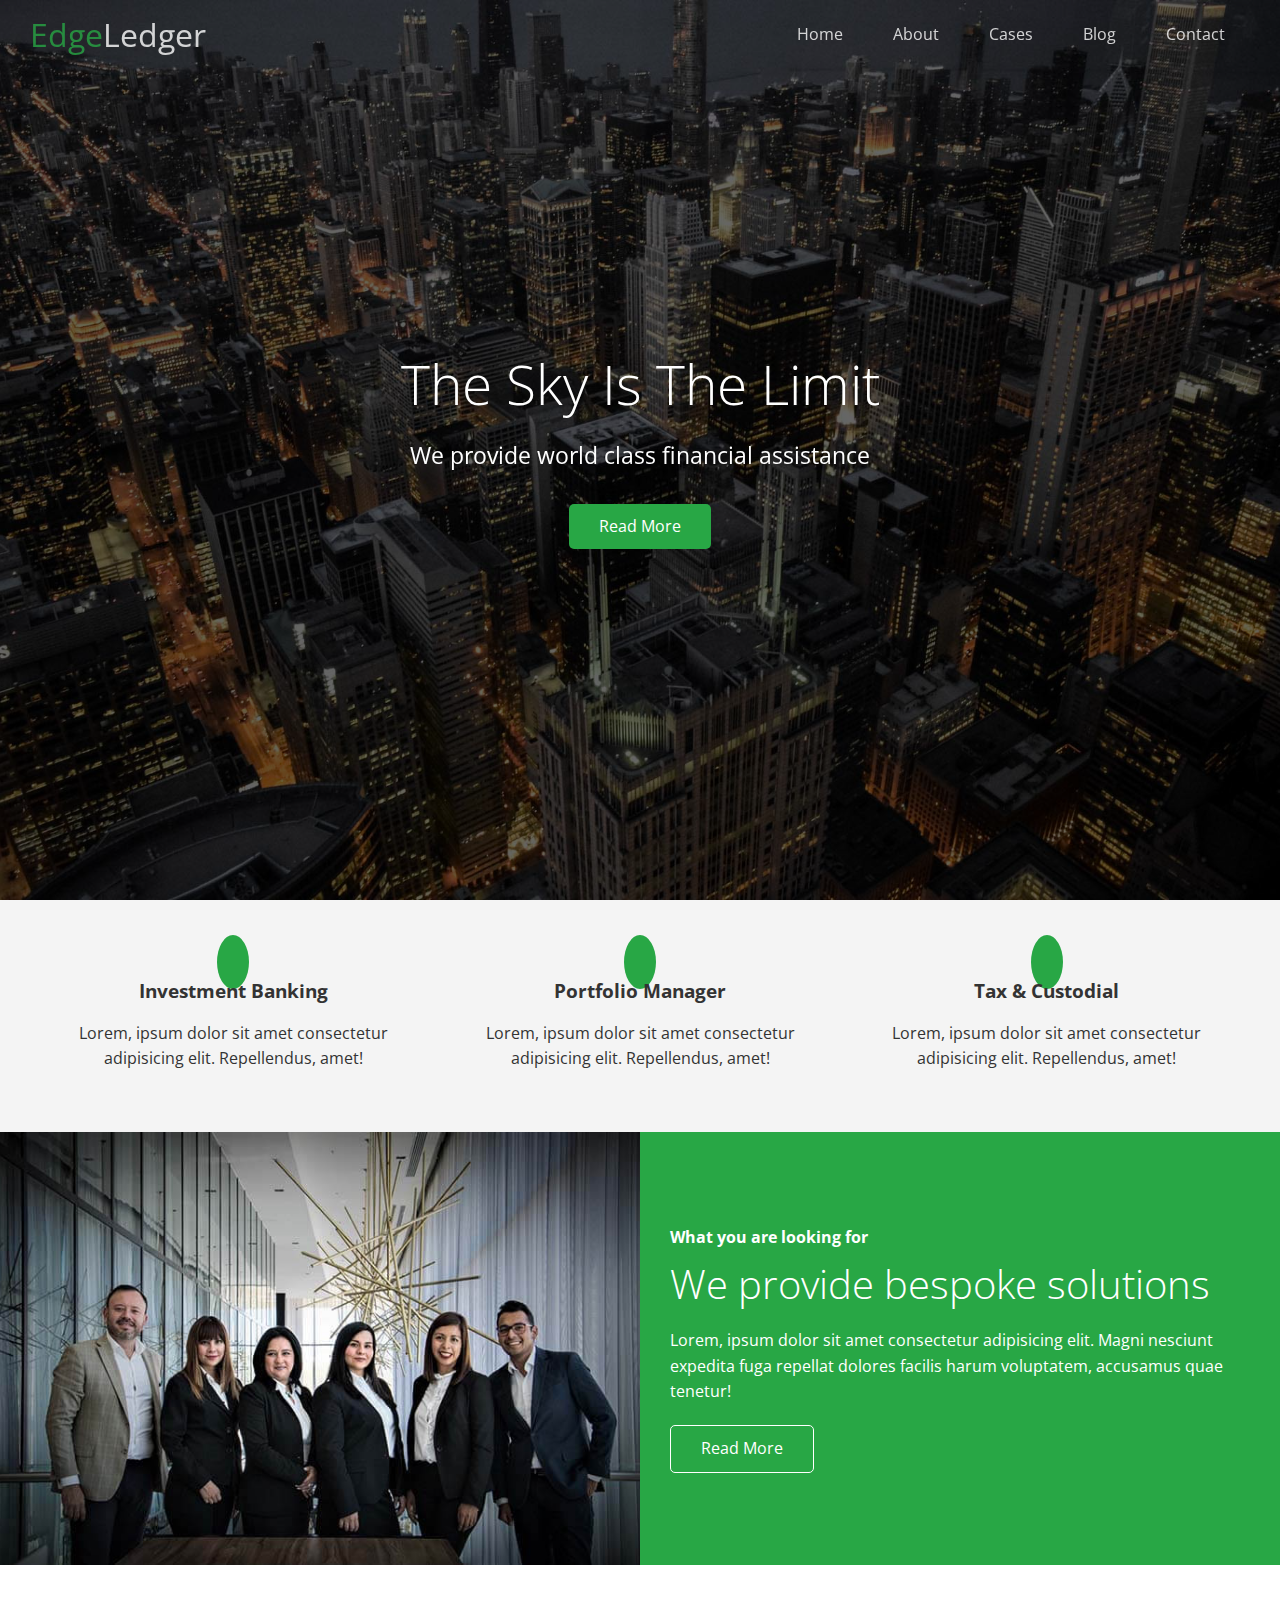
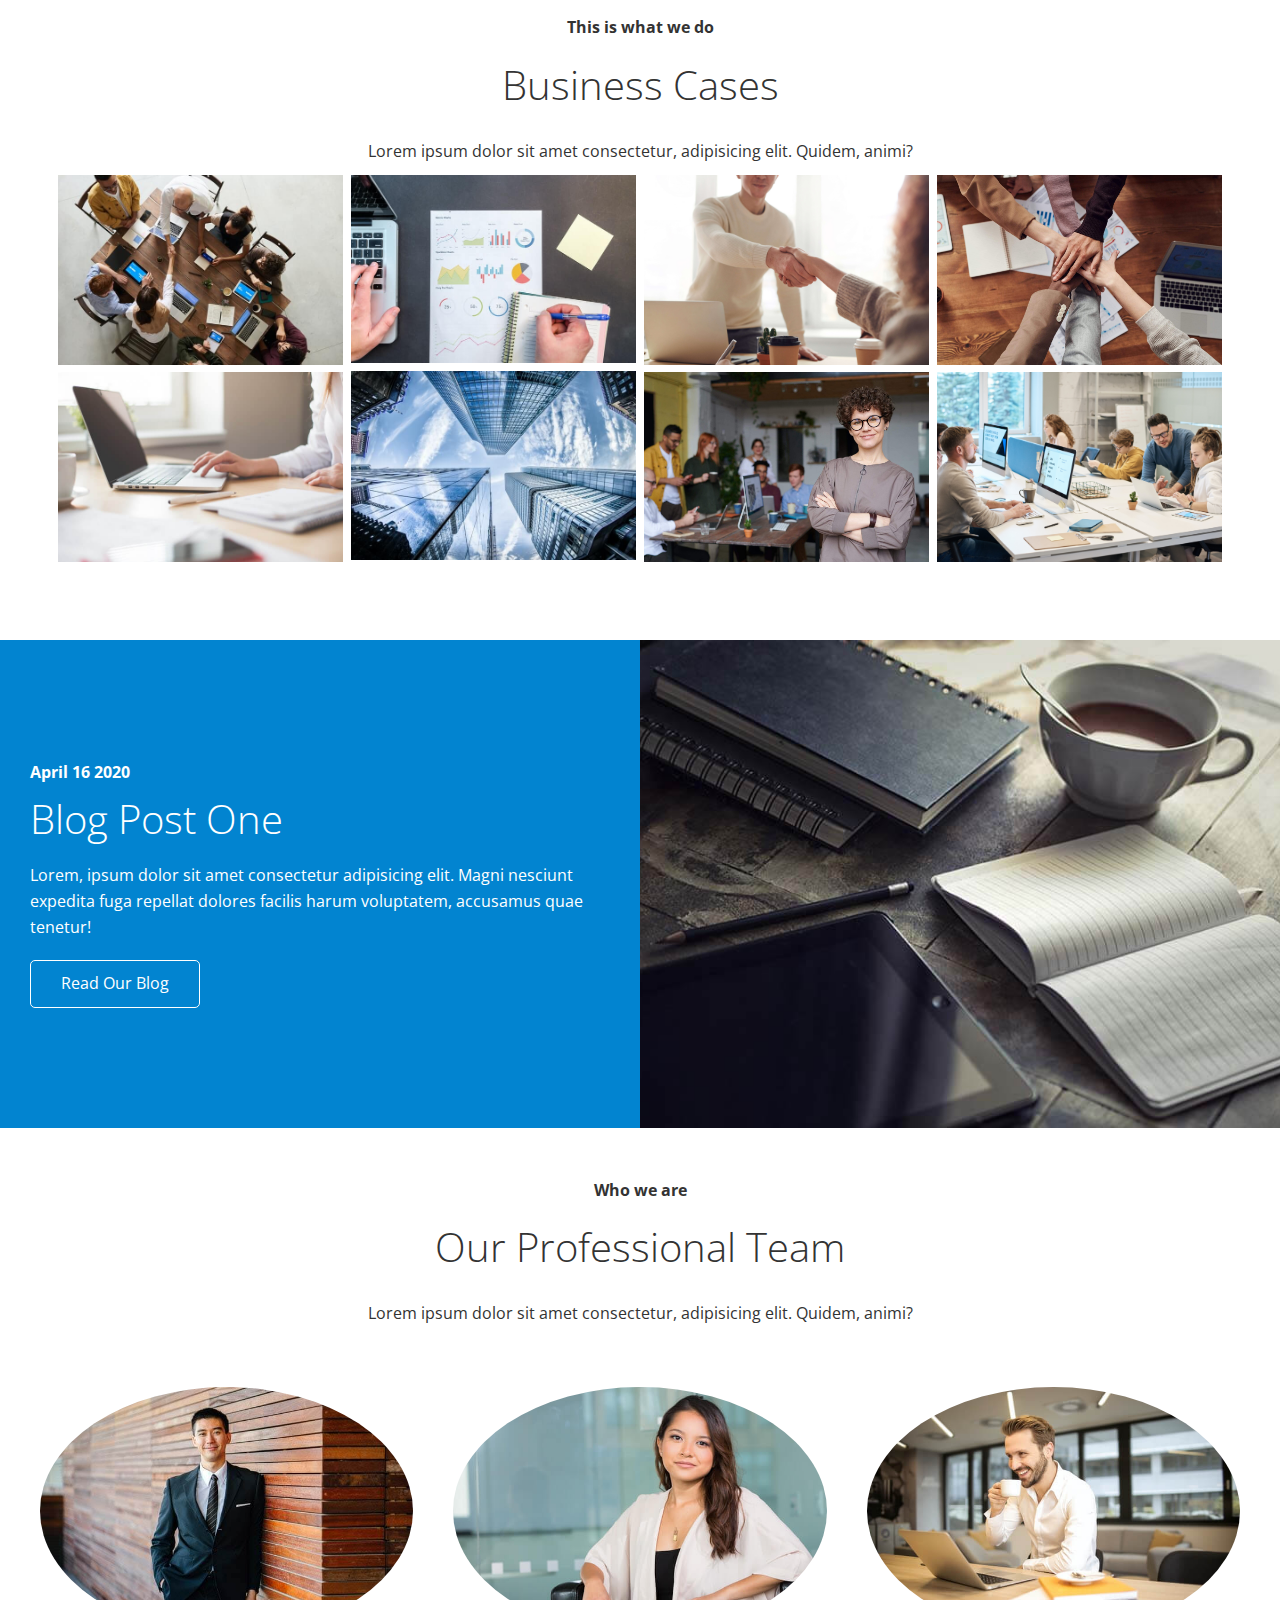
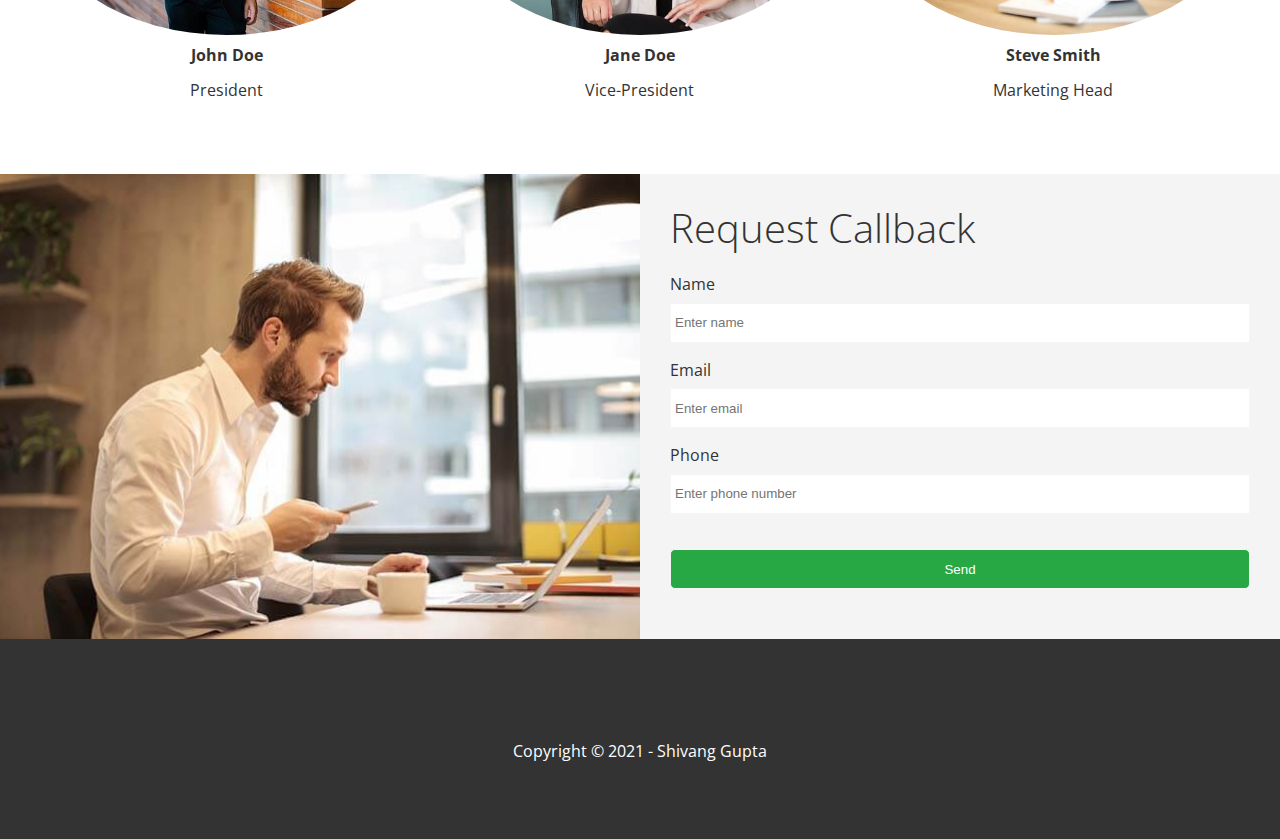
==== Edge Ledger Website/index.html @ a558a902 "Add files via upload" ====
<!DOCTYPE html>
<html lang="en">
<head>
  <meta charset="UTF-8">
  <meta http-equiv="X-UA-Compatible" content="IE=edge">
  <meta name="viewport" content="width=, initial-scale=1.0">
  <link rel="stylesheet" href="https://cdnjs.cloudflare.com/ajax/libs/font-awesome/5.15.2/css/all.min.css" integrity="sha512-HK5fgLBL+xu6dm/Ii3z4xhlSUyZgTT9tuc/hSrtw6uzJOvgRr2a9jyxxT1ely+B+xFAmJKVSTbpM/CuL7qxO8w==" crossorigin="anonymous" />
  <link rel="stylesheet" href="css/lightbox.min.css">
  <link rel="stylesheet" href="css/utilities.css">
  <link rel="stylesheet" href="css/style.css">
  <link rel="shortcut icon" type="image/x-icon" href="/favicon.ico">
  <title>Welcome To EdgeLedger</title>
</head>
<body id="home">
  <header class="hero">
    <div class="navbar top" id="navbar">
      <h1 class="logo">
        <span class="text-primary"><i class="fas fa-book-open"></i>Edge</span>Ledger
      </h1>
      <nav>
        <ul>
          <li><a href="#home">Home</a></li>
          <li><a href="#about">About</a></li>
          <li><a href="#cases">Cases</a></li>
          <li><a href="#blog">Blog</a></li>
          <li><a href="#contact">Contact</a></li>
        </ul>
      </nav>
    </div>
    <div class="content">
      <h1>The Sky Is The Limit</h1>
      <p>We provide world class financial assistance</p>
      <a href="#about" class="btn"><i class="fas fa-chevron-right"></i> Read More</a>
    </div>
  </header>

  <main>
    <!-- About:Icons -->
    <section id="about" class="icons bg-light">
      <div class="flex-items">
        <div>
          <i class="fas fa-university fa-2x"></i>
          <div>
            <h3>Investment Banking</h3>
            <p>Lorem, ipsum dolor sit amet consectetur adipisicing elit. Repellendus, amet!</p>
          </div>
        </div>
        <div>
          <i class="fas fa-book-reader fa-2x"></i>
          <div>
            <h3>Portfolio Manager</h3>
            <p>Lorem, ipsum dolor sit amet consectetur adipisicing elit. Repellendus, amet!</p>
          </div>
        </div>
        <div>
          <i class="fas fa-pencil-alt fa-2x"></i>
          <div>
            <h3>Tax & Custodial</h3>
            <p>Lorem, ipsum dolor sit amet consectetur adipisicing elit. Repellendus, amet!</p>
          </div>
        </div>
      </div>
    </section>

    <!-- About:Solutions -->
    <section class="solutions flex-columns">
      <div class="row">
        <div class="column">
          <div class="column-1">
            <img src="images/home/people.jpg" alt="">
          </div>
        </div>
        <div class="column">
          <div class="column-2 bg-primary">
            <h4>What you are looking for</h4>
            <h2>We provide bespoke solutions</h2>
            <p>Lorem, ipsum dolor sit amet consectetur adipisicing elit. Magni nesciunt expedita fuga repellat dolores facilis harum voluptatem, accusamus quae tenetur!</p>
            <a href="#" class="btn btn-outline">
              <i class="fas fa-chevron-right"></i> 
              Read More
            </a>
          </div>
        </div>
      </div>
    </section>

    <!-- Cases -->
    <section id="cases" class="cases flex-grid section-padding">
      <header class="section-header">
        <h4>This is what we do</h4>
        <h2>Business Cases</h2>
        <p>Lorem ipsum dolor sit amet consectetur, adipisicing elit. Quidem, animi?</p>
        <div class="row">
          <div class="column">
            <a href="images/cases/cases1.jpg" data-lightbox="cases" data-title="Lorem ipsum dolor sit amet consectetur, adipisicing elit. Quidem, animi">
              <img src="images/cases/cases1.jpg" alt="">
            </a>
            <a href="images/cases/cases2.jpg" data-lightbox="cases" data-title="Lorem ipsum dolor sit amet consectetur, adipisicing elit. Quidem, animi">
              <img src="images/cases/cases2.jpg" alt="">
            </a>
          </div>
          <div class="column">
            <a href="images/cases/cases3.jpg" data-lightbox="cases" data-title="Lorem ipsum dolor sit amet consectetur, adipisicing elit. Quidem, animi">
              <img src="images/cases/cases3.jpg" alt="">
            </a>
            <a href="images/cases/cases4.jpg" data-lightbox="cases" data-title="Lorem ipsum dolor sit amet consectetur, adipisicing elit. Quidem, animi">
              <img src="images/cases/cases4.jpg" alt="">
            </a>
          </div>
          <div class="column">
            <a href="images/cases/cases5.jpg" data-lightbox="cases" data-title="Lorem ipsum dolor sit amet consectetur, adipisicing elit. Quidem, animi">
              <img src="images/cases/cases5.jpg" alt="">
            </a>
            <a href="images/cases/cases6.jpg" data-lightbox="cases" data-title="Lorem ipsum dolor sit amet consectetur, adipisicing elit. Quidem, animi">
              <img src="images/cases/cases6.jpg" alt="">
            </a>
          </div>
          <div class="column">
            <a href="images/cases/cases7.jpg" data-lightbox="cases" data-title="Lorem ipsum dolor sit amet consectetur, adipisicing elit. Quidem, animi">
              <img src="images/cases/cases7.jpg" alt="">
            </a>
            <a href="images/cases/cases8.jpg" data-lightbox="cases" data-title="Lorem ipsum dolor sit amet consectetur, adipisicing elit. Quidem, animi">
              <img src="images/cases/cases8.jpg" alt="">
            </a>
          </div>
        </div>
      </header>
    </section>

    <!-- Blog -->
    <section id="blog"  class="blog flex-columns flex-reverse">
      <div class="row">
        <div class="column">
          <div class="column-1">
            <img src="images/home/blog.jpg" alt="">
          </div>
        </div>
        <div class="column">
          <div class="column-2 bg-secondary">
            <h4>April 16 2020</h4>
            <h2>Blog Post One</h2>
            <p>Lorem, ipsum dolor sit amet consectetur adipisicing elit. Magni nesciunt expedita fuga repellat dolores facilis harum voluptatem, accusamus quae tenetur!</p>
            <a href="blog.html" class="btn btn-outline">
              <i class="fas fa-chevron-right"></i> 
              Read Our Blog
            </a>
          </div>
        </div>
      </div>
    </section>

    <!-- Team -->
    <section id="team" class="team section-padding">
      <header class="section-header">
        <h4>Who we are</h4>
        <h2>Our Professional Team</h2>
        <p>Lorem ipsum dolor sit amet consectetur, adipisicing elit. Quidem, animi?</p>
      </header>
      <div class="flex-items">
        <div>
          <img src="images/team/person1.jpg" alt="">
          <h4>John Doe</h4>
          <p>President</p>
        </div>
        <div>
          <img src="images/team/person2.jpg" alt="">
          <h4>Jane Doe</h4>
          <p>Vice-President</p>
        </div>
        <div>
          <img src="images/team/person3.jpg" alt="">
          <h4>Steve Smith</h4>
          <p>Marketing Head</p>
        </div>
      </div>
    </section>

    <!-- Contacts -->
    <section id="contact" class="contact flex-columns">
      <div class="row">
        <div class="column">
          <div class="column-1">
            <img src="images/home/contact.jpg" alt="">
          </div>
        </div>
        <div class="column">
          <div class="column-2 bg-light">
            <h2>Request Callback</h2>
            <form action="" class="callback-form">
              <div class="form-control">
                <label for="name">Name</label>
                <input type="text" name="name" id="name" placeholder="Enter name">
              </div>
              <div class="form-control">
                <label for="email">Email</label>
                <input type="email" name="email" id="email" placeholder="Enter email">
              </div>
              <div class="form-control">
                <label for="phone">Phone</label>
                <input type="text" name="phone" id="phone" placeholder="Enter phone number">
              </div>
              <input type="submit" value="Send" id="submit" class="btn">
            </form>
          </div>
        </div>
      </div>
    </section>
  </main>

  <footer class="footer bg-dark">
    <div class="social">
      <a href="#"><i class="fab fa-facebook fa-2x"></i></a>
      <a href="#"><i class="fab fa-twitter fa-2x"></i></a>
      <a href="#"><i class="fab fa-youtube fa-2x"></i></a>
      <a href="#"><i class="fab fa-linkedin fa-2x"></i></a>
    </div>
    <p>Copyright &copy; 2021 - Shivang Gupta</p>
  </footer>

  <script src="https://code.jquery.com/jquery-3.5.1.min.js" integrity="sha256-9/aliU8dGd2tb6OSsuzixeV4y/faTqgFtohetphbbj0=" crossorigin="anonymous"></script>
  <script src="js/lightbox.min.js"></script>
  <script>
    const navbar=document.getElementById('navbar');
    let scrolled=false;

    window.onscroll=function(){
      if(window.pageYOffset > 100){
        navbar.classList.remove('top');
        if(!scrolled){
          navbar.style.transform='translateY(-70px)';
        }
        setTimeout(function(){
          navbar.style.transform='translateY(0)';
          scrolled=true;
        },200)
      }
      else{
        navbar.classList.add('top');
        scrolled=false;
      }
    }

    // Smooth Scrolling
    $('#navbar a, .btn').on('click', function(e){
      if(this.hash !==''){
        e.preventDefault();
        const hash=this.hash;
        $('html,body').animate({
          scrollTop: $(hash).offset().top-100,
        },800);
      }
    });
  </script>
</body>
</html>
---- Edge Ledger Website/css/utilities.css ----
/* Text colors */
.text-primary{
  color: #28a745;
}

.text-secondary{
  color: #0284d0;
}

/* Button */
.btn{
  cursor: pointer;
  display: inline-block;
  padding: 10px 30px;
  color: #fff;
  background-color: #28a745;
  border: none;
  border-radius: 5px;
}

.btn:hover{
  opacity: 0.9;
}

.btn-primary, .bg-primary{
  background: #28a745;
  color: #fff;
}

.btn-secondary, .bg-secondary{
  background: #0284d0;
  color: #fff;
}

.btn-dark, .bg-dark{
  background: #333;
  color: #fff;
}

.btn-light, .bg-light{
  background: #f4f4f4;
  color: #333;
}

.btn-outline{
  background: transparent;
  border: 1px solid #fff;
}

/* Flex items */
.flex-items{
  display: flex;
  text-align: center;
  justify-content: center;
  text-align: center;
  height: 100%;
}

.flex-items > div{
  padding: 20px;
}

/* Flex columns */
.flex-columns.flex-reverse .row{
  flex-direction: row-reverse;
}

.flex-columns .row{
  display: flex;
  flex-direction: row;
  flex-wrap: wrap;
  width: 100%;
}

.flex-columns .column{
  display: flex;
  flex-direction: column;
  flex-basis: 100%;
  flex: 1;
}

.flex-columns .column .column-1,
.flex-columns .column .column-2{
  height: 100%;
}

.flex-columns img{
  width: 100%;
  height: 100%;
  object-fit: cover;
}

.flex-columns .column-2{
  display: flex;
  flex-direction: column;
  align-items: flex-start;
  justify-content: center;
  padding: 30px;
}

.flex-columns h2{
  font-size: 40px;
  font-weight: 100;
}

.flex-columns h4{
  margin-bottom: 10px;
}

.flex-columns p{
  margin: 20px 0;
}

/* Section header */
.section-header{
  padding: 30px;
  display: flex;
  flex-direction: column;
  align-items: center;
  justify-content: center;
  text-align: center;
}

.section-header h2{
  font-size: 40px;
  margin: 20px 0;
}

.section-padding{
  padding: 20px 20px 40px;
}

/* flex Grid */
.flex-grid .row{
  display: flex;
  flex-wrap: wrap;
  padding: 0 4px;
}

.flex-grid .column{
  flex: 25%;
  max-width: 25%;
  padding: 0 4px;
}
---- Edge Ledger Website/css/style.css ----
@import url('https://fonts.googleapis.com/css2?family=Open+Sans:wght@300;400&display=swap');

*{
  box-sizing: border-box;
  padding: 0;
  margin: 0;
}

body{
  font-family: 'Open Sans',sans-serif;
  background: #fff;
  color: #333;
  line-height: 1.6;
}

ul{
  list-style: none;
}

a{
  color:#333;
  text-decoration: none;
}

h1,h2{
  font-weight: 300;
  line-height: 1.2;
}

p{
  margin: 10px 0;
}

img{
  width: 100%;
}

/* Navbar */
.navbar{
  display: flex;
  align-items: center;
  justify-content: space-between;
  background-color: #333;
  color: #fff;
  opacity: 0.8;
  width: 100%;
  height: 70px;
  position: fixed;
  top: 0px;
  padding: 0 30px;
  transition: 0.5s;
}

.navbar.top{
  background: transparent;
}

.navbar a{
  color: #fff;
  padding: 10px 20px;
  margin: 0 5px;
}

.navbar a:hover{
  border-bottom: #28a745 2px solid;
}

.navbar ul{
  display: flex;
}

.navbar .logo{
  font-weight: 400;
}

/* Header */
.hero{
  background: url('../images/home/showcase.jpg') no-repeat center center/cover;
  height: 100vh;
  position: relative;
  color: #fff;
}

.hero .content{
  display: flex;
  flex-direction: column;
  align-items: center;
  justify-content: center;
  text-align: center;
  height: 100%;
  padding: 20px;
}

.hero .content h1{
  font-size: 55px;
}

.hero .content p{
  font-size: 23px;
  max-width: 600px;
  margin: 20px 0 30px;
}

.hero::before{
  content: '';
  position: absolute;
  top: 0;
  left: 0;
  width: 100%;
  height: 100%;
  background: rgba(0, 0, 0, 0.6);
}

.hero *{
  z-index: 10;
}

.hero.blog{
  background: url('../images/home/blog.jpg') no-repeat center center/cover;
  height: 30vh;
}

/* Icons */
.icons{
  padding: 30px;
}

.icons h3{
  font-weight: bold;
  margin-bottom: 15px;
}

.icons i{
  background: #28a745;
  color: #fff;
  padding: 1rem;
  border-radius: 50%;
  margin-bottom: 15px;
}

.cases img:hover{
  opacity: 0.7;
}

.team img{
  border-radius: 50%;
}

/* Callback form */
.callback-form{
  width: 100%;
  padding: 20px 0;
}

.callback-form label{
  display: block;
  margin-bottom: 5px;
}

.callback-form .form-control{
  margin-bottom: 15px;
}

.callback-form input{
  width: 100%;
  padding: 4px;
  height: 40px;
  border: #f5f5f5 1px solid;
}

.callback-form input:focus{
  outline-color: #28a745;
}

.callback-form .btn{
  padding: 12px 0;
  margin-top: 20px;
}

/* Post */
.post{
  padding: 50px 30px;
}

.post h2{
  font-size: 40px;
  margin-bottom: 20px;
  padding-bottom: 10px;
  border-bottom: #ccc solid 1px;
}

.post .meta{
  margin-bottom: 30px;
}

.post img{
  width: 300px;
  border-radius: 50%;
  display: block;
  margin: 0 auto 30px;
}

/* Footer */
.footer{
  display: flex;
  flex-direction: column;
  align-items: center;
  justify-content: center;
  text-align: center;
  height: 200px;
}

.footer a{
  color: #fff;
}

.footer a:hover{
  color: #28a745;
}

.footer .social > *{
  margin-right: 15px;
  margin-left: 15px;
}

/* Mobile */
@media(max-width: 768px){
  .navbar{
    flex-direction: column;
    height: 120px;
    padding: 20px;
  }

  .navbar a{
    padding: 10px 10px;
    margin: 0 3px;
  }

  .flex-items{
    flex-direction: column;
  }

  .flex-columns .column,
  .flex-grid .column{
    flex: 100%;
    max-width: 100%;
  }

  .team img{
    width: 80%;
  }
}
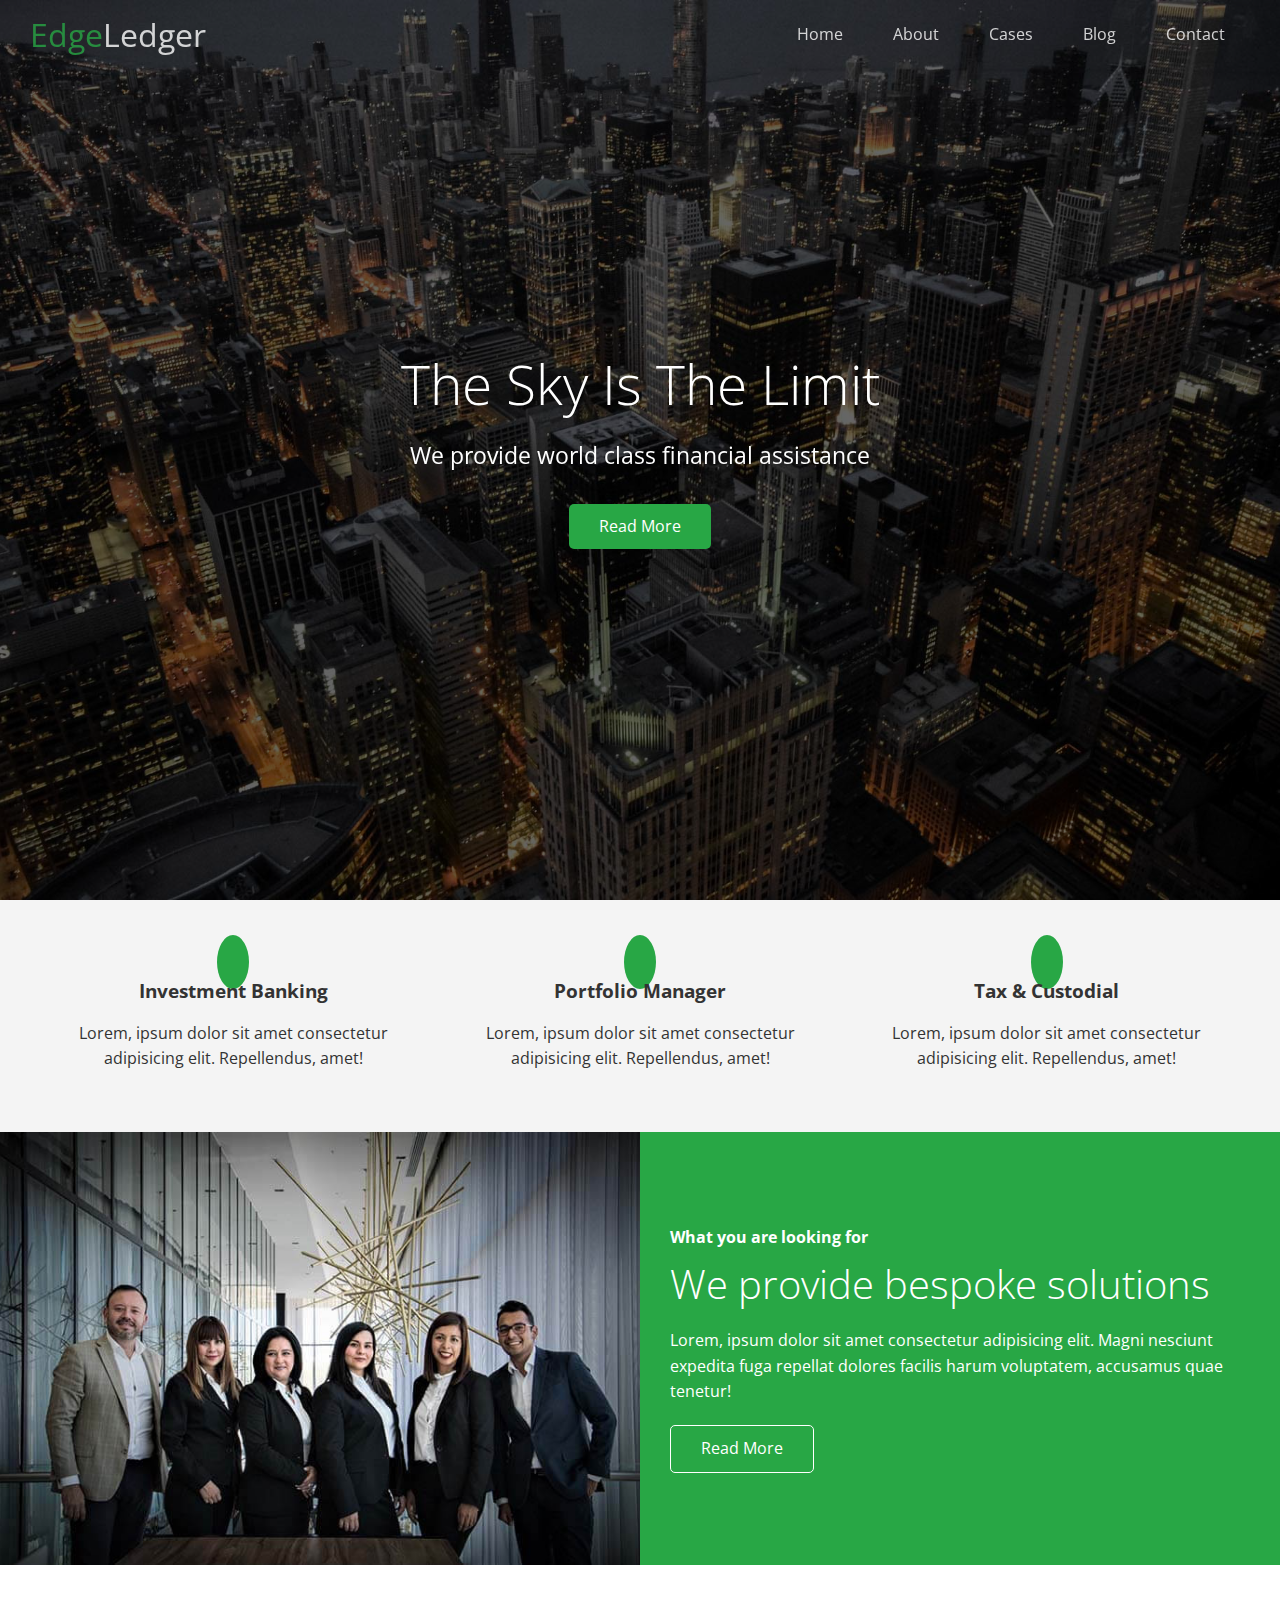
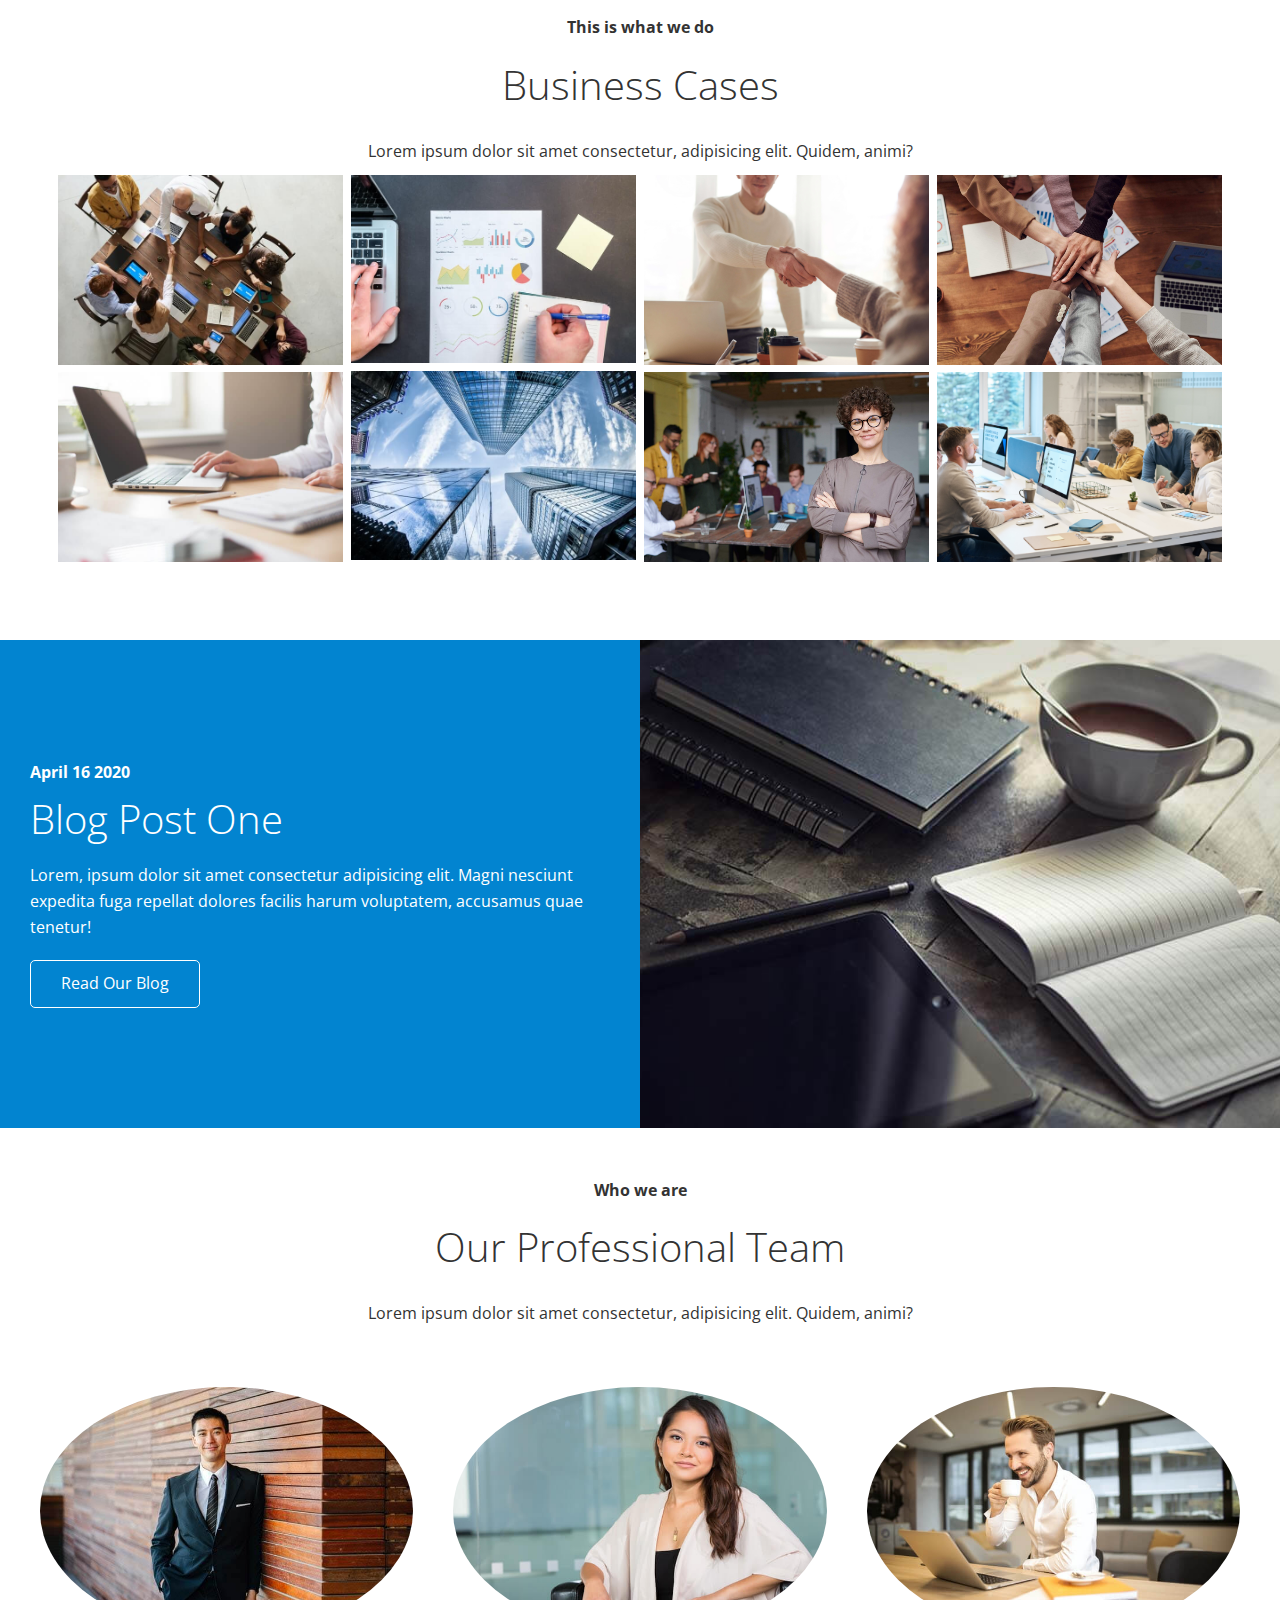
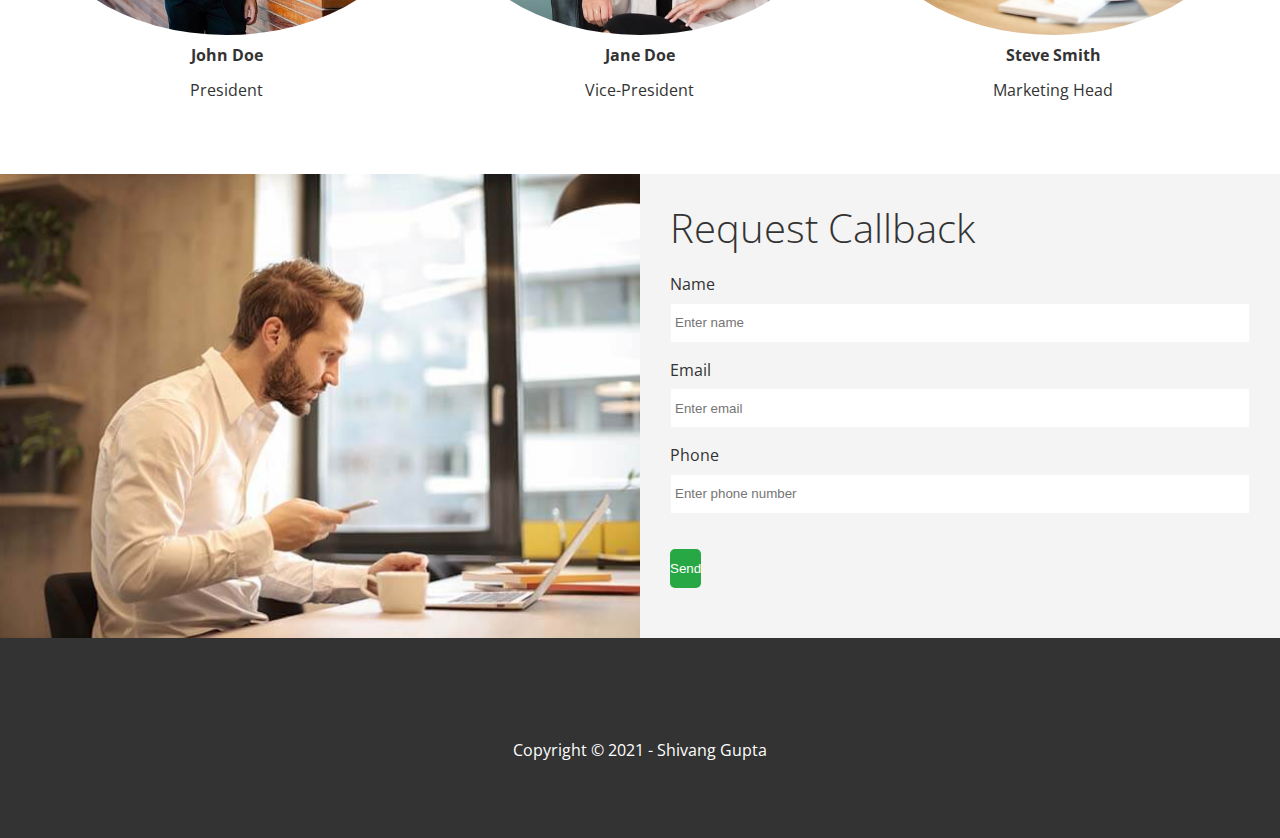
==== commit cbed443a: "Change for form submission" ====
--- a/Edge Ledger Website/index.html
+++ b/Edge Ledger Website/index.html
@@ -186,7 +186,7 @@
         <div class="column">
           <div class="column-2 bg-light">
             <h2>Request Callback</h2>
-            <form action="" class="callback-form">
+            <form name="contact" method="POST" data-netlify="true" class="callback-form">
               <div class="form-control">
                 <label for="name">Name</label>
                 <input type="text" name="name" id="name" placeholder="Enter name">
@@ -199,7 +199,7 @@
                 <label for="phone">Phone</label>
                 <input type="text" name="phone" id="phone" placeholder="Enter phone number">
               </div>
-              <input type="submit" value="Send" id="submit" class="btn">
+              <button type="submit" id="submit" class="btn">Send</button>
             </form>
           </div>
         </div>
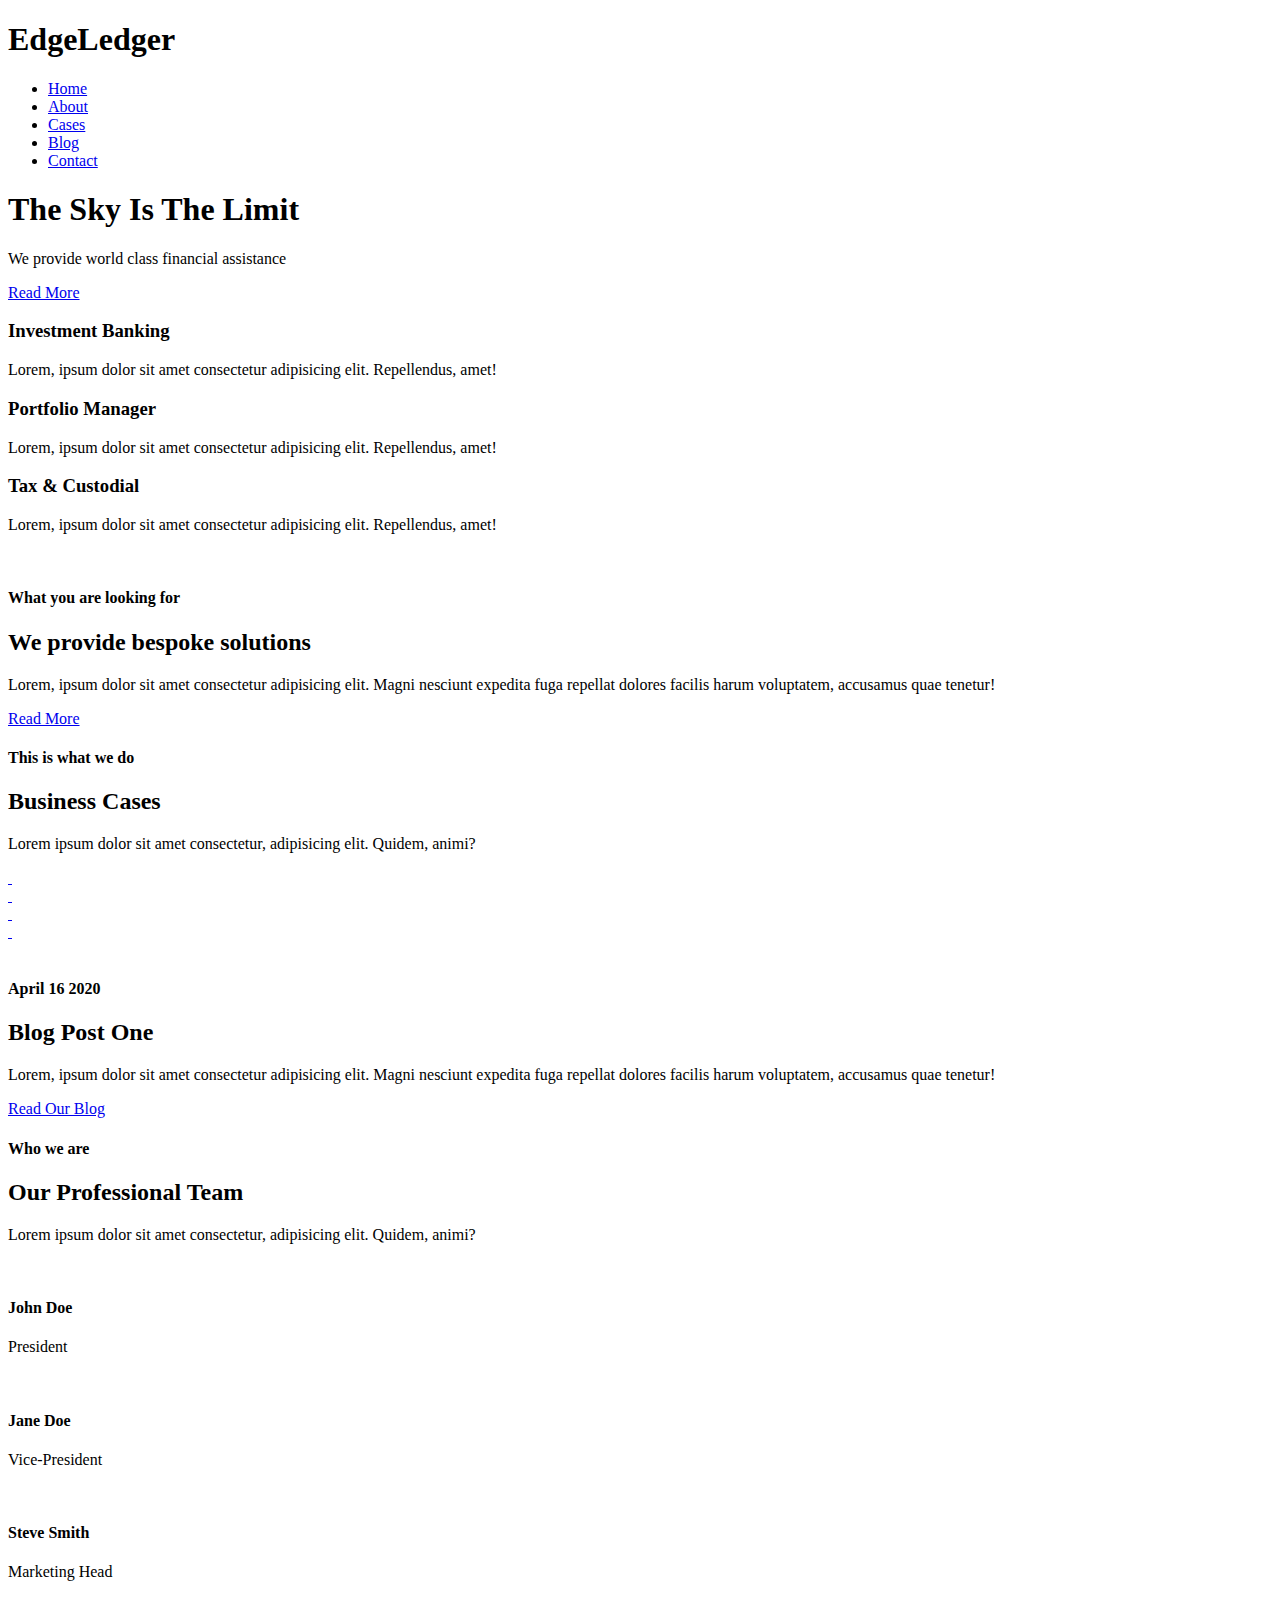
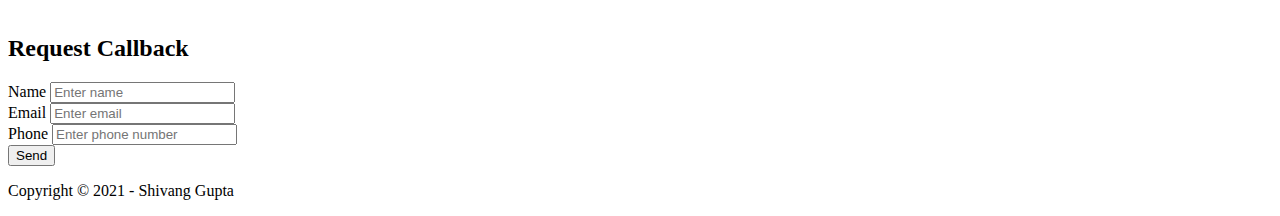
==== commit 6a058cbe: "Small change in form" ====
--- a/Edge Ledger Website/index.html
+++ b/Edge Ledger Website/index.html
@@ -186,7 +186,7 @@
         <div class="column">
           <div class="column-2 bg-light">
             <h2>Request Callback</h2>
-            <form name="contact" method="POST" data-netlify="true" class="callback-form">
+            <form name="contact" action="POST" data-netlify="true" class="callback-form">
               <div class="form-control">
                 <label for="name">Name</label>
                 <input type="text" name="name" id="name" placeholder="Enter name">
